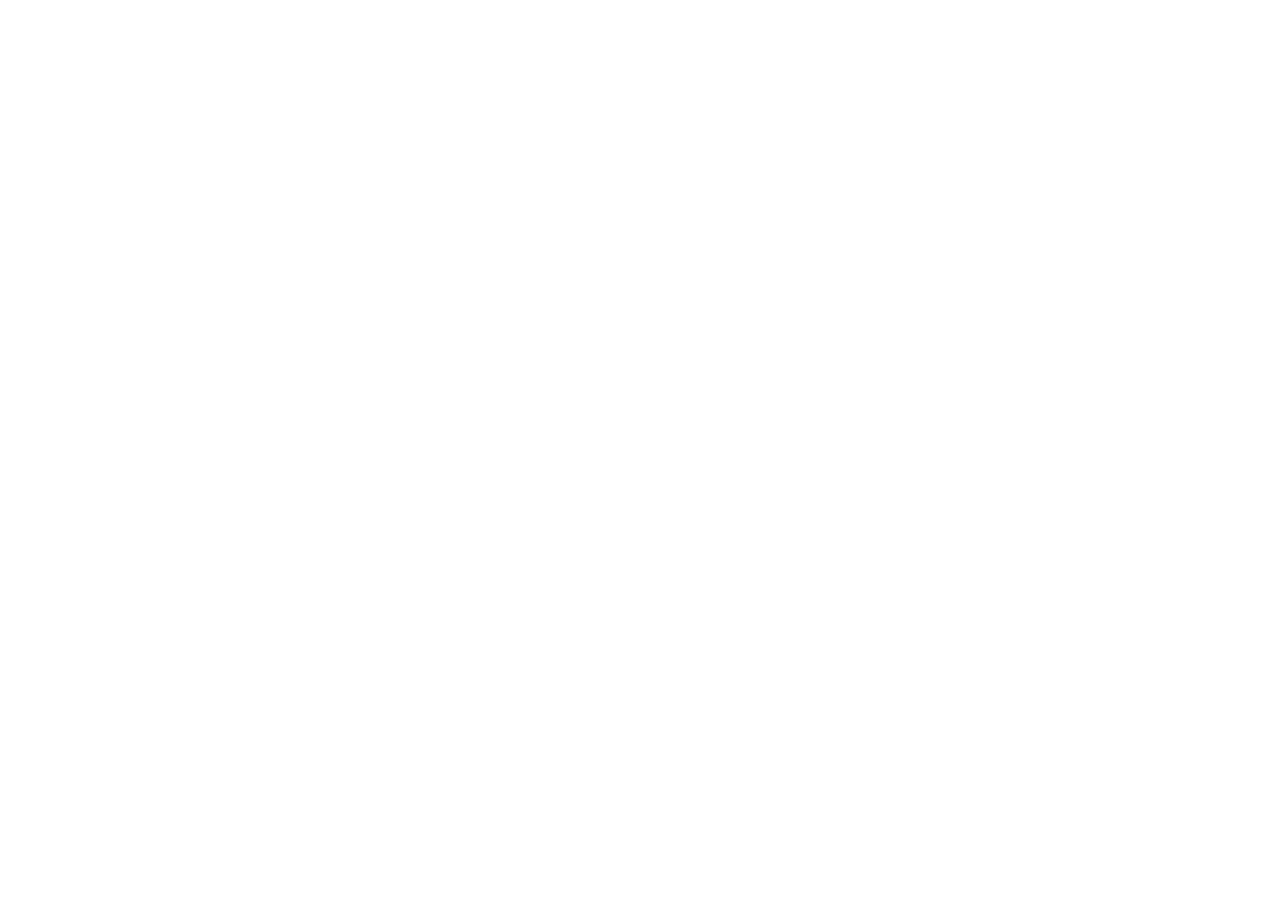
==== index.html @ cb1d7064 "Create index.html" ====
<html>
<head>
<meta http-equiv="Content-Type" content="text/html; charset=utf-8" /> 
	<title>无标题</title>
	<script type="text/javascript">
      // Promise
      var p = new Promise(function (resolve,reject){
      	// console.log("新建promise");
      	resolve("成功调用！")
      })

      p.then(function(x){
      	// console.log(x)
      })

      // Generator 异步处理
      function* helloWord(){
            yield "hello";
            yield "world";
            return "ending";
      }
      var hw = helloWord();
      // 每遇到一个next()就会执行一次，放在打印里面同样 ps很好的异步处理
      // console.log(hw.next());
      
      // console.log(hw.next());
      
      // console.log(hw.next());
      
      // console.log(hw.next());
      // 格式{value:"hello",done:false} done:false 表示遍历还没有结束，反之已经结束 


	</script>
</head>
<body>
<div style="width:100%;height:100%;-moz-border-image:url(./border.png) 5 5 round;      /* Old Firefox */
-webkit-border-image:url(./border.png) 5  5 round; /* Safari and Chrome */
-o-border-image:url(./border.png) 5 5 round;       /* Opera */
      border-image:url(./border.png) 5  5 round;">
      
      </div>
</body>
</html>
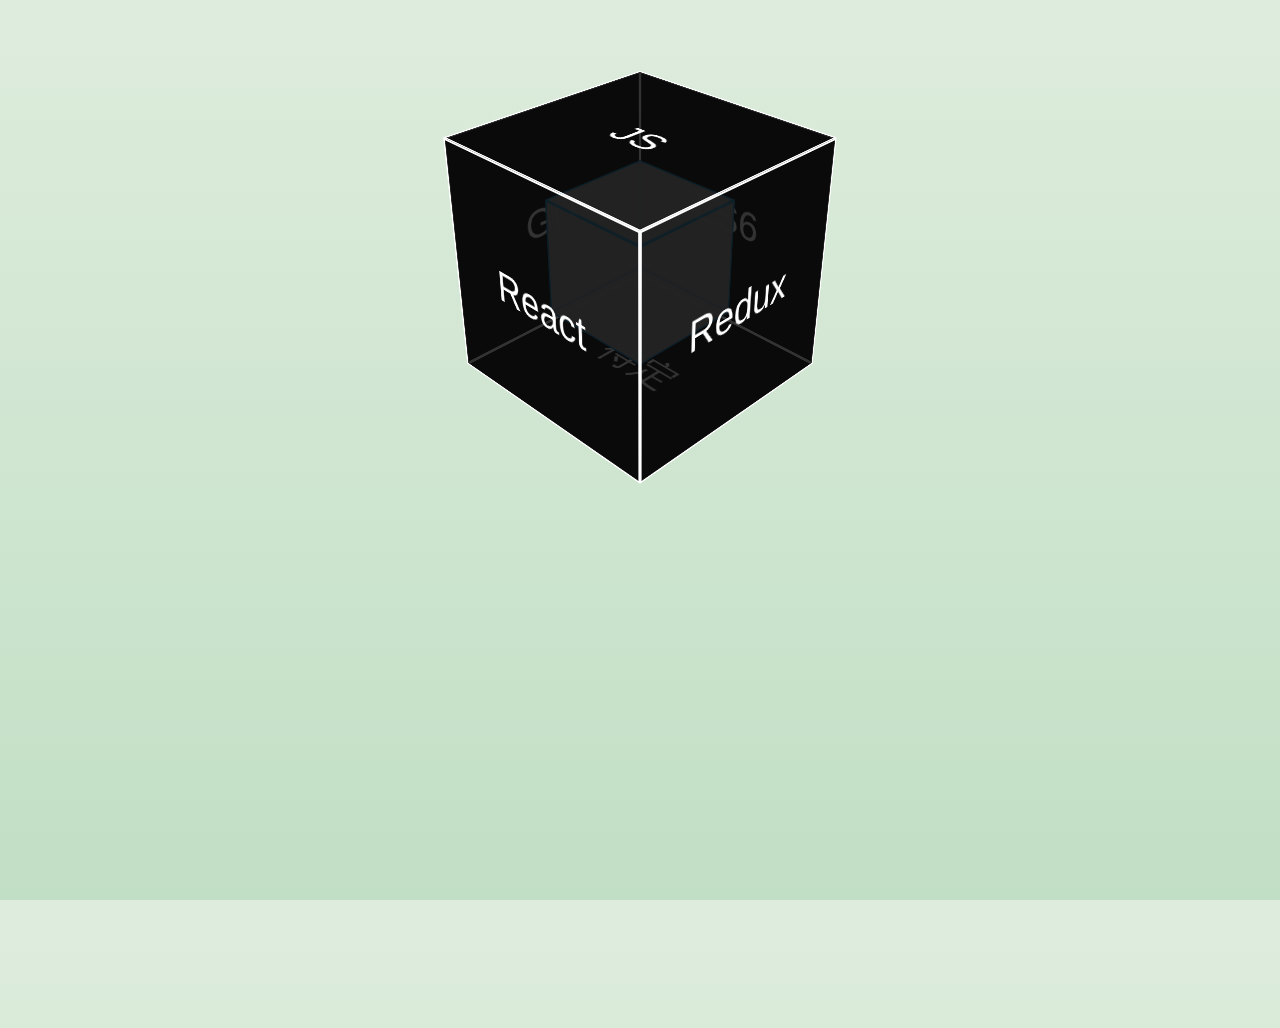
==== commit 5fcc039f: "Update index.html" ====
--- a/index.html
+++ b/index.html
@@ -1,44 +1,152 @@
-<html>
-<head>
-<meta http-equiv="Content-Type" content="text/html; charset=utf-8" /> 
-	<title>无标题</title>
-	<script type="text/javascript">
-      // Promise
-      var p = new Promise(function (resolve,reject){
-      	// console.log("新建promise");
-      	resolve("成功调用！")
-      })
+<!DOCTYPE html>
+<html lang="en">
+    <head>
+        <meta charset="utf-8">
+        <style type="text/css">
+            *, *::before, *::after {
+                  padding: 0;
+                  margin: 0;
+                  box-sizing: border-box;
+            }
 
-      p.then(function(x){
-      	// console.log(x)
-      })
+            html, body {
+                  height: 100%;
+            }
 
-      // Generator 异步处理
-      function* helloWord(){
-            yield "hello";
-            yield "world";
-            return "ending";
-      }
-      var hw = helloWord();
-      // 每遇到一个next()就会执行一次，放在打印里面同样 ps很好的异步处理
-      // console.log(hw.next());
-      
-      // console.log(hw.next());
-      
-      // console.log(hw.next());
-      
-      // console.log(hw.next());
-      // 格式{value:"hello",done:false} done:false 表示遍历还没有结束，反之已经结束 
+            body {
+                background-image: linear-gradient(to top, #c1dfc4 0%, #deecdd 100%);
+                  font-family: sans-serif;
+                  overflow: hidden;
+            }
 
+            .wraper {
+                  width: 260px;
+                  height: 260px;
+                  margin: 128px auto;
+                  perspective: 1000px;
+                  perspective-origin: 50% 50%;
+            }
 
-	</script>
-</head>
-<body>
-<div style="width:100%;height:100%;-moz-border-image:url(./border.png) 5 5 round;      /* Old Firefox */
--webkit-border-image:url(./border.png) 5  5 round; /* Safari and Chrome */
--o-border-image:url(./border.png) 5 5 round;       /* Opera */
-      border-image:url(./border.png) 5  5 round;">
-      
+            .cube {
+                  height: 100%;
+                  width: 100%;
+                  position: relative;
+                  transform-style: preserve-3d;
+                  transform: rotateX(-30deg) rotateY(-45deg);
+                  animation: rotateAll 5s linear infinite alternate;
+            }
+
+            .cube > div {
+                  width: 100%;
+                  height: 100%;
+                  position: absolute;
+                  top: 0;
+                  left: 0;
+                  background-color: rgba(0,0,0,.8);
+                  text-align: center;
+                  line-height: 260px;
+                  color: #fff;
+                  font-size: 48px;
+                  border: 2px solid #fff;
+            }
+
+            .cube > span {
+                  width: 50%;
+                  height: 50%;
+                  position: absolute;
+                  background-color: #aaa;
+                  opacity: 0.8;
+                  top: 65px;
+                  left: 65px;
+                  border: 2px solid #39C;
+            }
+
+            div.out-left {
+                  transform: rotateY(90deg) translateZ(-130px);
+
+            }
+
+            div.out-right {
+                  transform: rotateY(90deg) translateZ(130px);
+            }
+
+            div.out-top {
+
+                  transform: rotateX(90deg) translateZ(130px);
+            }
+
+            div.out-bottom {
+
+                  transform: rotateX(90deg) translateZ(-130px);
+
+            }
+            div.out-end {
+                  transform: translateZ(-130px);
+
+            }
+
+            div.out-front {
+                  transform: translateZ(130px);
+
+            }
+
+            span.in-left {
+                  transform: rotateY(90deg) translateZ(-65px);
+
+            }
+
+            span.in-right {
+                  transform: rotateY(90deg) translateZ(65px);
+            }
+
+            span.in-top {
+
+                  transform: rotateX(90deg) translateZ(65px);
+            }
+
+            span.in-bottom {
+
+                  transform: rotateX(90deg) translateZ(-65px);
+
+            }
+            span.in-end {
+                  transform: translateZ(-65px);
+
+            }
+
+            span.in-front {
+                  transform: translateZ(65px);
+
+            }
+
+            @keyframes rotateAll {
+                  0% {
+                              transform: rotateX(0deg) rotateY(0deg) rotateZ(0deg) translateZ(-200px);
+                        } 
+                  100% {
+                        transform: rotateX(360deg) rotateY(360deg) rotateZ(360deg) translateZ(200px);
+                  }
+            }
+
+        </style>
+    </head>
+    <body>
+      <div class="wraper">
+            <div class="cube">
+                  <div class="out-front">React</div>
+                  <div class="out-end">ES6</div>
+                  <div class="out-left">GIT</div>
+                  <div class="out-right">Redux</div>
+                  <div class="out-top">JS</div>
+                  <div class="out-bottom">待定</div>
+
+                  <span class="in-front"></span>
+                  <span class="in-end"></span>
+                  <span class="in-left"></span>
+                  <span class="in-right"></span>
+                  <span class="in-top"></span>
+                  <span class="in-bottom"></span>
+            </div>
       </div>
-</body>
+    </body>
 </html>
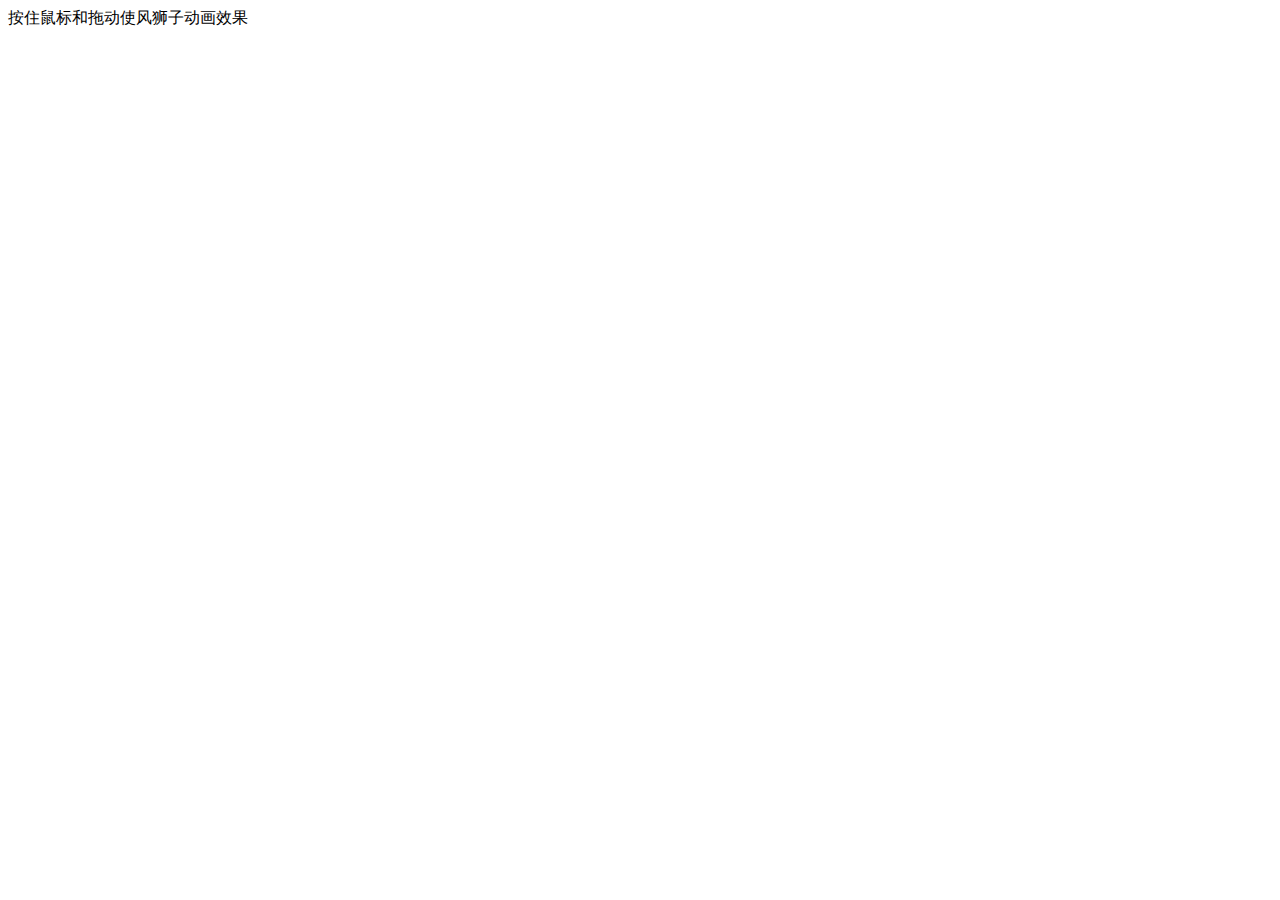
==== commit 2be5d07a: "Create index.html" ====
--- a/index.html
+++ b/index.html
@@ -1,152 +1,27 @@
 <!DOCTYPE html>
-<html lang="en">
-    <head>
-        <meta charset="utf-8">
-        <style type="text/css">
-            *, *::before, *::after {
-                  padding: 0;
-                  margin: 0;
-                  box-sizing: border-box;
-            }
+<html >
+<head>
+<meta charset="UTF-8">
+<title>Chill the lion</title>
 
-            html, body {
-                  height: 100%;
-            }
+<link rel="stylesheet" href="css/reset.min.css">
 
-            body {
-                background-image: linear-gradient(to top, #c1dfc4 0%, #deecdd 100%);
-                  font-family: sans-serif;
-                  overflow: hidden;
-            }
 
-            .wraper {
-                  width: 260px;
-                  height: 260px;
-                  margin: 128px auto;
-                  perspective: 1000px;
-                  perspective-origin: 50% 50%;
-            }
+<link rel="stylesheet" href="css/style.css">
 
-            .cube {
-                  height: 100%;
-                  width: 100%;
-                  position: relative;
-                  transform-style: preserve-3d;
-                  transform: rotateX(-30deg) rotateY(-45deg);
-                  animation: rotateAll 5s linear infinite alternate;
-            }
 
-            .cube > div {
-                  width: 100%;
-                  height: 100%;
-                  position: absolute;
-                  top: 0;
-                  left: 0;
-                  background-color: rgba(0,0,0,.8);
-                  text-align: center;
-                  line-height: 260px;
-                  color: #fff;
-                  font-size: 48px;
-                  border: 2px solid #fff;
-            }
+</head>
 
-            .cube > span {
-                  width: 50%;
-                  height: 50%;
-                  position: absolute;
-                  background-color: #aaa;
-                  opacity: 0.8;
-                  top: 65px;
-                  left: 65px;
-                  border: 2px solid #39C;
-            }
+<body>
 
-            div.out-left {
-                  transform: rotateY(90deg) translateZ(-130px);
+<div id="world"></div>
+<div id="instructions">按住鼠标和拖动使风狮子动画效果</div>
 
-            }
 
-            div.out-right {
-                  transform: rotateY(90deg) translateZ(130px);
-            }
+<script src='js/three.min.js'></script>
+<script src='js/OrbitControls.js'></script>
 
-            div.out-top {
+<script src="js/index.js"></script>
 
-                  transform: rotateX(90deg) translateZ(130px);
-            }
-
-            div.out-bottom {
-
-                  transform: rotateX(90deg) translateZ(-130px);
-
-            }
-            div.out-end {
-                  transform: translateZ(-130px);
-
-            }
-
-            div.out-front {
-                  transform: translateZ(130px);
-
-            }
-
-            span.in-left {
-                  transform: rotateY(90deg) translateZ(-65px);
-
-            }
-
-            span.in-right {
-                  transform: rotateY(90deg) translateZ(65px);
-            }
-
-            span.in-top {
-
-                  transform: rotateX(90deg) translateZ(65px);
-            }
-
-            span.in-bottom {
-
-                  transform: rotateX(90deg) translateZ(-65px);
-
-            }
-            span.in-end {
-                  transform: translateZ(-65px);
-
-            }
-
-            span.in-front {
-                  transform: translateZ(65px);
-
-            }
-
-            @keyframes rotateAll {
-                  0% {
-                              transform: rotateX(0deg) rotateY(0deg) rotateZ(0deg) translateZ(-200px);
-                        } 
-                  100% {
-                        transform: rotateX(360deg) rotateY(360deg) rotateZ(360deg) translateZ(200px);
-                  }
-            }
-
-        </style>
-    </head>
-    <body>
-      <div class="wraper">
-            <div class="cube">
-                  <div class="out-front">React</div>
-                  <div class="out-end">ES6</div>
-                  <div class="out-left">GIT</div>
-                  <div class="out-right">Redux</div>
-                  <div class="out-top">JS</div>
-                  <div class="out-bottom">待定</div>
-
-                  <span class="in-front"></span>
-                  <span class="in-end"></span>
-                  <span class="in-left"></span>
-                  <span class="in-right"></span>
-                  <span class="in-top"></span>
-                  <span class="in-bottom"></span>
-            </div>
-      </div>
-    </body>
+</body>
 </html>
